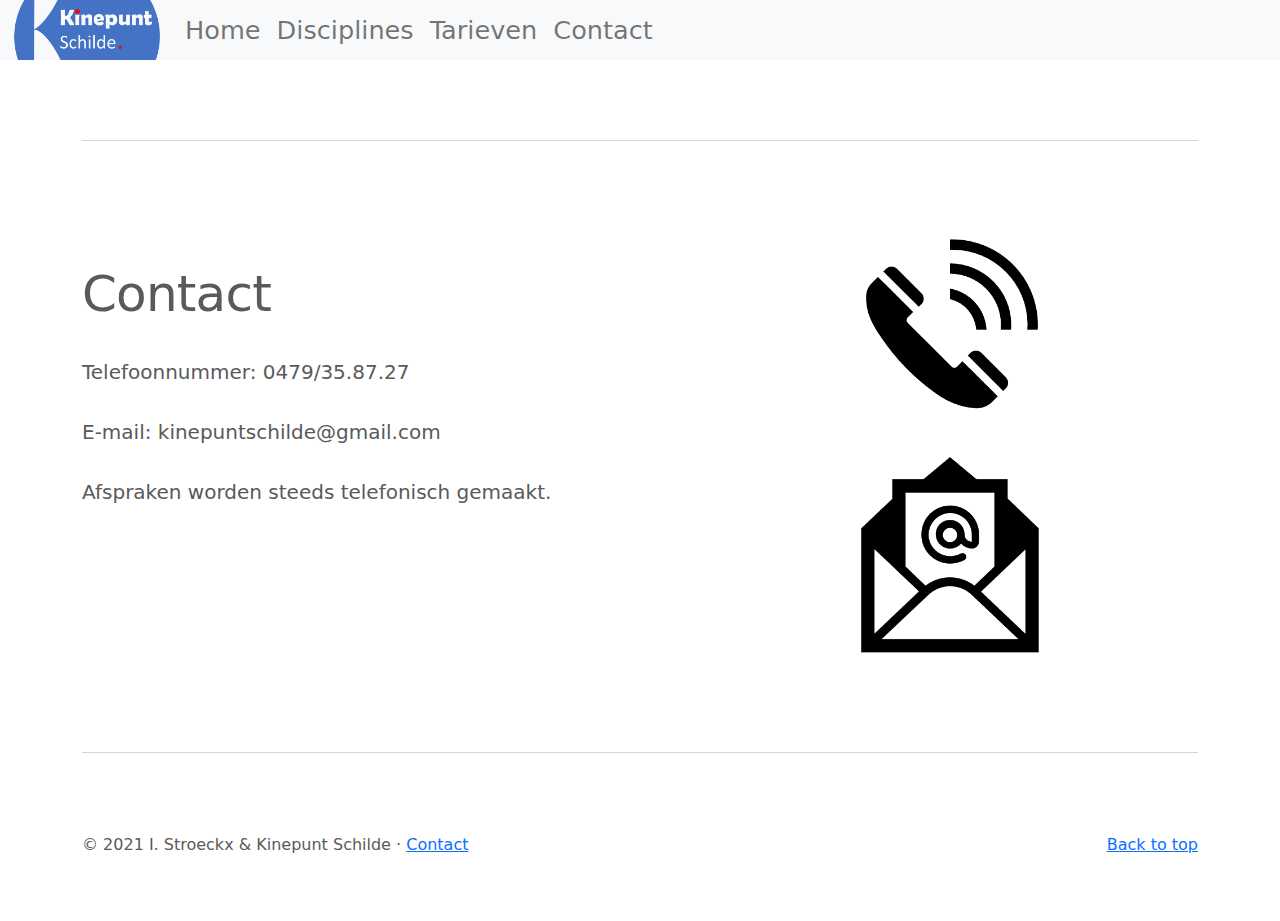
==== contact.html @ fefd492d "ref ./" ====
<!-- Copyright (C) 2021 I. Stroeckx  -->
<!doctype html>
<html lang="en">

<head>
    <meta charset="utf-8">
    <meta name="viewport" content="width=device-width, initial-scale=1">
    <meta name="description" content="Physiotherapy">
    <meta name="author" content="I. Stroeckx">
    <meta name="generator" content="">
    <title>Kinepunt Schilde</title>

    <link href="./assets/css/bootstrap.min.css" rel="stylesheet">
    <link href="./assets/css/carousel.css" rel="stylesheet">
    <style>
        .bd-placeholder-img {
            font-size: 1.125rem;
            text-anchor: middle;
            -webkit-user-select: none;
            -moz-user-select: none;
            user-select: none;
        }

        @media (min-width: 768px) {
            .bd-placeholder-img-lg {
                font-size: 3.5rem;
            }
        }
    </style>
    
</head>

<body style="padding-top: 3.75rem;">

    <header>
        <nav class="navbar navbar-expand-md navbar-light fixed-top bg-light" style="padding-top: 0px;padding-bottom: 0px;">
            <div class="container-fluid">
                <a href="./"><img class="navbar-brand" src="./assets/images/logo3.png" alt="Home" style="width:9.3125rem;height:3.75rem;padding:0;"></a>
                <button class="navbar-toggler" type="button" data-toggle="collapse" data-target="#navbarCollapse"
                    aria-controls="navbarCollapse" aria-expanded="false" aria-label="Toggle navigation">
                    <span class="navbar-toggler-icon"></span>
                </button>
                <div class="collapse navbar-collapse" id="navbarCollapse">
                    <ul class="navbar-nav mr-auto mb-2 mb-md-0">
                        <li class="nav-item active">
                            <a class="nav-link" aria-current="page" href="./" style="font-size: 1.6rem;">Home</a>
                        </li>
                        <li class="nav-item">
                            <a class="nav-link" href="./disciplines.html" style="font-size: 1.6rem;">Disciplines</a>
                        </li>
                        <li class="nav-item">
                            <a class="nav-link" href="./tarieven.html" style="font-size: 1.6rem;">Tarieven</a>
                        </li>
                        <li class="nav-item">
                            <a class="nav-link" href="./contact.html" style="font-size: 1.6rem;">Contact</a>
                        </li>
                    </ul>      
                </div>
            </div>
        </nav>
    </header>

    <main>

        <div class="container marketing">
           

            <hr class="featurette-divider">

            <div class="row featurette">
                <div class="col-md-7">
                    <h2 class="featurette-heading" style= "margin-top: 3rem">Contact <span class="text-muted"></span></h2>
                    <p class="lead">
                        <br>
                        Telefoonnummer: 0479/35.87.27<br>
                        <br> 
                        E-mail: kinepuntschilde@gmail.com<br>
                        <br>
                        Afspraken worden steeds telefonisch gemaakt.<br>
                        <br>            
                      <br>
                        <br>
                                                
                        </p>
                </div>
                <div class="col-md-5">
                    <svg class="bd-placeholder-img bd-placeholder-img-lg featurette-image img-fluid mx-auto" width="500"
                        height="500" xmlns="http://www.w3.org/2000/svg" role="img" aria-label="Vraag: 500x500"
                        preserveAspectRatio="xMidYMid slice" focusable="false">
                        <title>Contact</title>
                        <image href="./assets/images/contact.png" height="100%" width="100%"/>
                      
                    </svg>

                </div>
            </div>

            <hr class="featurette-divider">

        </div><!-- /.container -->

        <footer class="container">
            <p class="float-right"><a href="#">Back to top</a></p>
            <p>&copy; 2021 I. Stroeckx & Kinepunt Schilde &middot; <a href="./contact.html">Contact</a></p>
        </footer>
    </main>


    <script src="./assets/js/bootstrap.bundle.min.js"></script>


</body>

</html>
---- assets/css/carousel.css ----
/* GLOBAL STYLES
-------------------------------------------------- */

/* Padding below the footer and lighter body text */

body {
  padding-top: 3rem;
  padding-bottom: 3rem;
  color: #5a5a5a;
}

/* CUSTOMIZE THE CAROUSEL
-------------------------------------------------- */

/* Carousel base class */

.carousel {
  margin-bottom: 4rem;
}

/* Since positioning the image, we need to help out the caption */

.carousel-caption {
  bottom: 3rem;
  z-index: 10;
}

/* Declare heights because of positioning of img element */

.carousel-item {
  height: 21rem;
}

.carousel-item>img {
  position: absolute;
  top: 0;
  left: 0;
  min-width: 100%;
  height: 21rem;
}

/* MARKETING CONTENT
-------------------------------------------------- */

/* Center align the text within the three columns below the carousel */

.marketing .col-lg-4 {
  margin-bottom: 1.5rem;
  text-align: center;
}

.marketing h2 {
  font-weight: 400;
}

.marketing .col-lg-4 p {
  margin-right: .75rem;
  margin-left: .75rem;
}

/* Featurettes
------------------------- */

.featurette-divider {
  margin: 5rem 0;
  /* Space out the Bootstrap <hr> more */
}

/* Thin out the marketing headings */

.featurette-heading {
  font-weight: 300;
  line-height: 1;
  letter-spacing: -.05rem;
}

/* RESPONSIVE CSS
-------------------------------------------------- */

@media (min-width: 40em) {
  /* Bump up size of carousel content */
  .carousel-caption p {
    margin-bottom: 1.25rem;
    font-size: 1.25rem;
    line-height: 1.4;
  }
  .featurette-heading {
    font-size: 50px;
  }
}

@media (min-width: 62em) {
  .featurette-heading {
    margin-top: 7rem;
  }
}
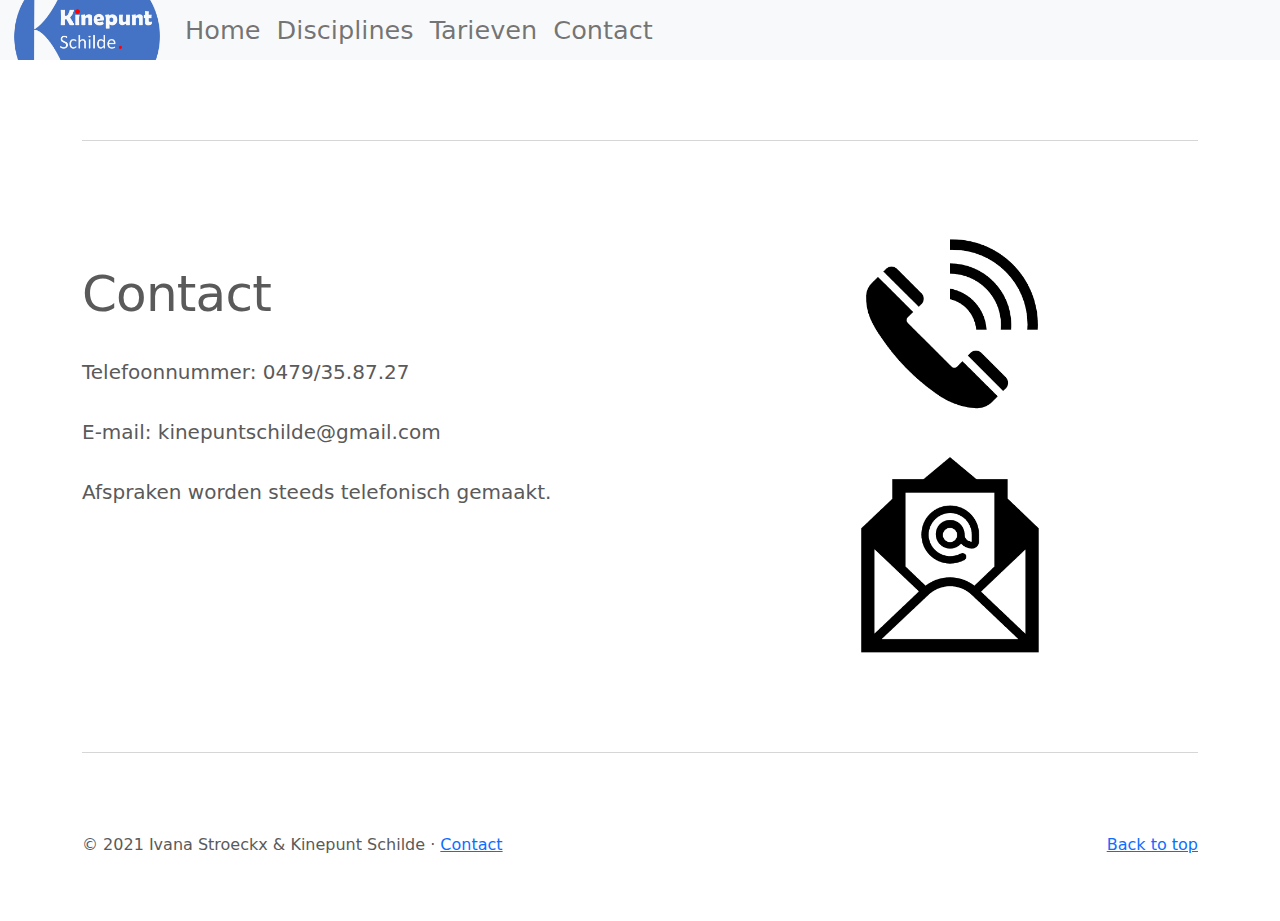
==== commit 06708302: "robot" ====
--- a/contact.html
+++ b/contact.html
@@ -5,10 +5,11 @@
 <head>
     <meta charset="utf-8">
     <meta name="viewport" content="width=device-width, initial-scale=1">
-    <meta name="description" content="Physiotherapy">
-    <meta name="author" content="I. Stroeckx">
+    <meta name="description" content="Kinepunt Schilde Contact">
+    <meta name="Keywords" content="kinesist,kine,kinesitherapie,kinesitherapeut,Schilde,Gravenwezel,revalidatie,contact,'s Gravenwezel">    
+    <meta name="author" content="Ivana Stroeckx">
     <meta name="generator" content="">
-    <title>Kinepunt Schilde</title>
+    <title>Kinepunt Schilde Contact en Telefoonnummer</title>
 
     <link href="./assets/css/bootstrap.min.css" rel="stylesheet">
     <link href="./assets/css/carousel.css" rel="stylesheet">
@@ -101,7 +102,7 @@
 
         <footer class="container">
             <p class="float-right"><a href="#">Back to top</a></p>
-            <p>&copy; 2021 I. Stroeckx & Kinepunt Schilde &middot; <a href="./contact.html">Contact</a></p>
+            <p>&copy; 2021 Ivana Stroeckx & Kinepunt Schilde &middot; <a href="./contact.html">Contact</a></p>
         </footer>
     </main>
 
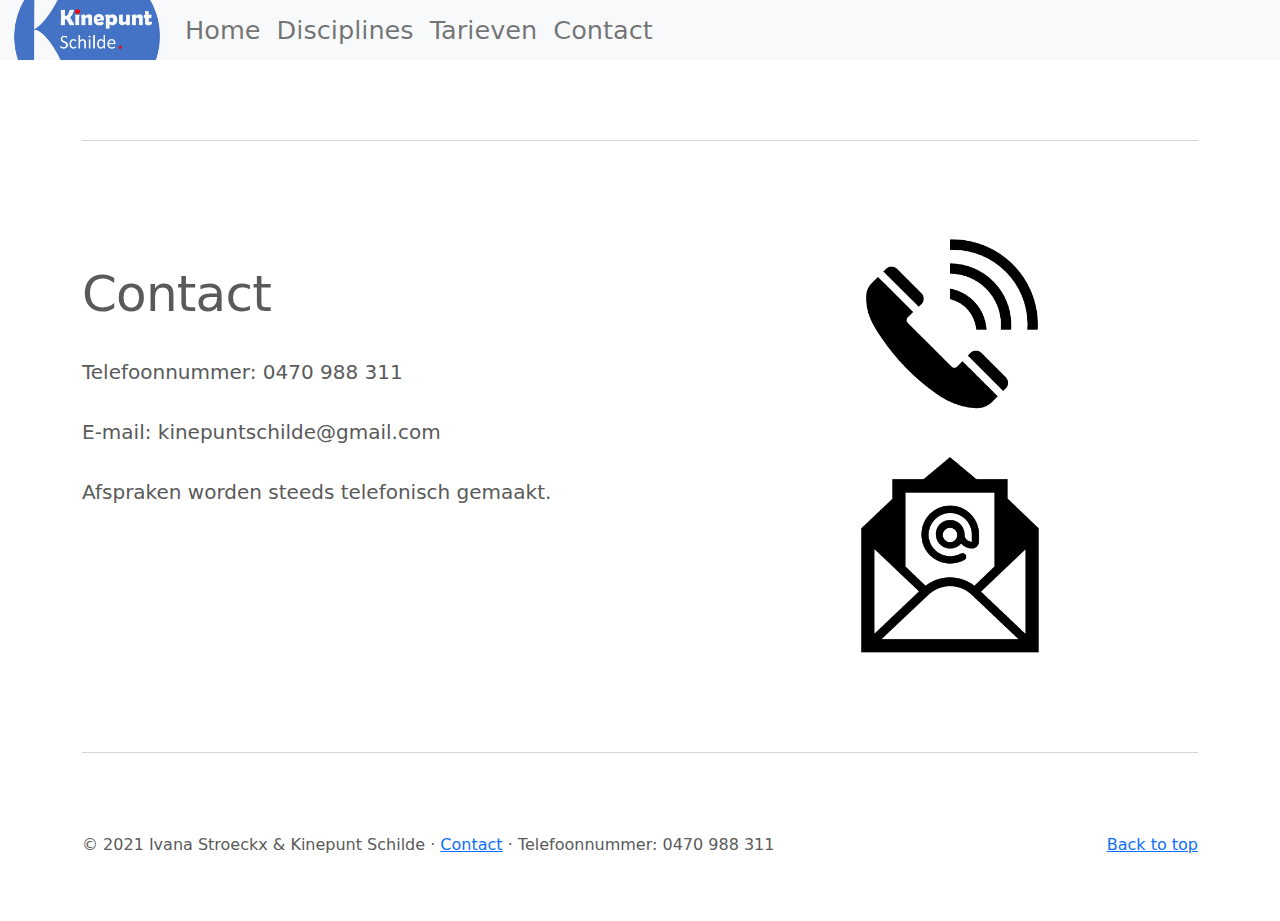
==== commit bde05aa5: "contact" ====
--- a/contact.html
+++ b/contact.html
@@ -73,7 +73,7 @@
                     <h2 class="featurette-heading" style= "margin-top: 3rem">Contact <span class="text-muted"></span></h2>
                     <p class="lead">
                         <br>
-                        Telefoonnummer: 0479/35.87.27<br>
+                        Telefoonnummer: 0470 988 311<br>
                         <br> 
                         E-mail: kinepuntschilde@gmail.com<br>
                         <br>
@@ -102,7 +102,7 @@
 
         <footer class="container">
             <p class="float-right"><a href="#">Back to top</a></p>
-            <p>&copy; 2021 Ivana Stroeckx & Kinepunt Schilde &middot; <a href="./contact.html">Contact</a></p>
+            <p>&copy; 2021 Ivana Stroeckx & Kinepunt Schilde &middot; <a href="./contact.html">Contact</a> &middot; Telefoonnummer: 0470 988 311 </p>
         </footer>
     </main>
 
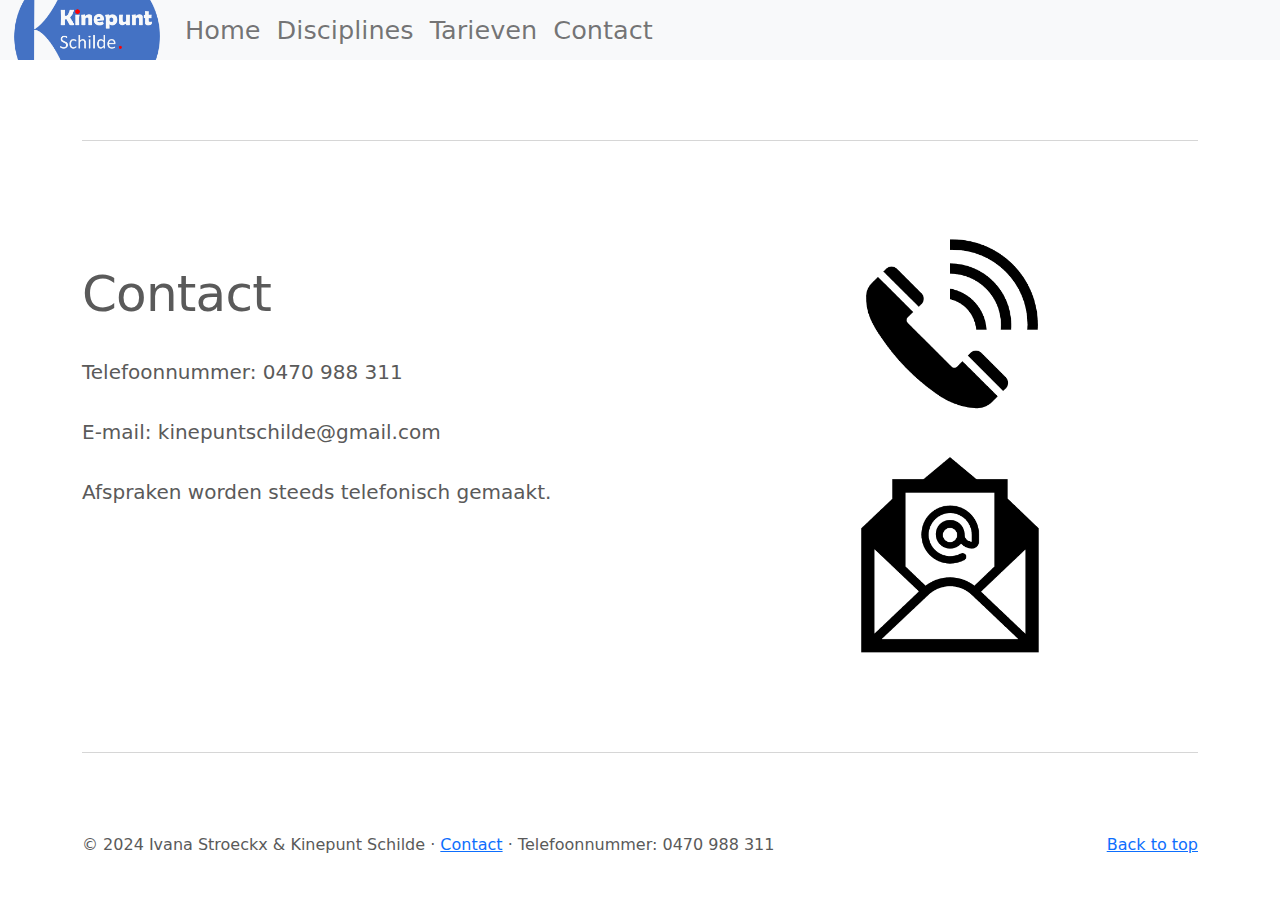
==== commit 11cb0dbd: "update" ====
--- a/contact.html
+++ b/contact.html
@@ -102,7 +102,7 @@
 
         <footer class="container">
             <p class="float-right"><a href="#">Back to top</a></p>
-            <p>&copy; 2021 Ivana Stroeckx & Kinepunt Schilde &middot; <a href="./contact.html">Contact</a> &middot; Telefoonnummer: 0470 988 311 </p>
+            <p>&copy; 2024 Ivana Stroeckx & Kinepunt Schilde &middot; <a href="./contact.html">Contact</a> &middot; Telefoonnummer: 0470 988 311 </p>
         </footer>
     </main>
 
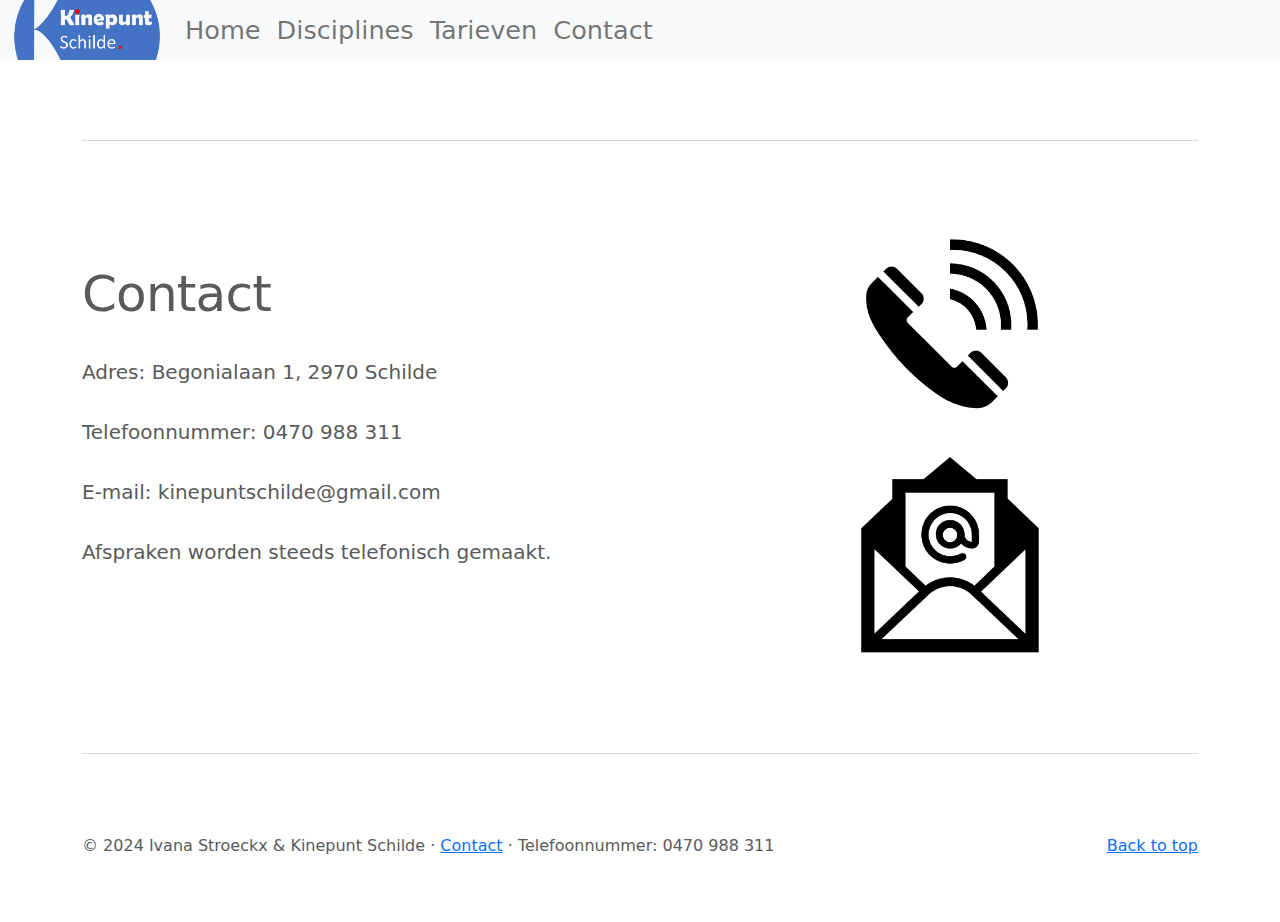
==== commit cb09ba18: "update adres" ====
--- a/contact.html
+++ b/contact.html
@@ -73,6 +73,8 @@
                     <h2 class="featurette-heading" style= "margin-top: 3rem">Contact <span class="text-muted"></span></h2>
                     <p class="lead">
                         <br>
+                        Adres: Begonialaan 1, 2970 Schilde<br>
+                        <br>
                         Telefoonnummer: 0470 988 311<br>
                         <br> 
                         E-mail: kinepuntschilde@gmail.com<br>
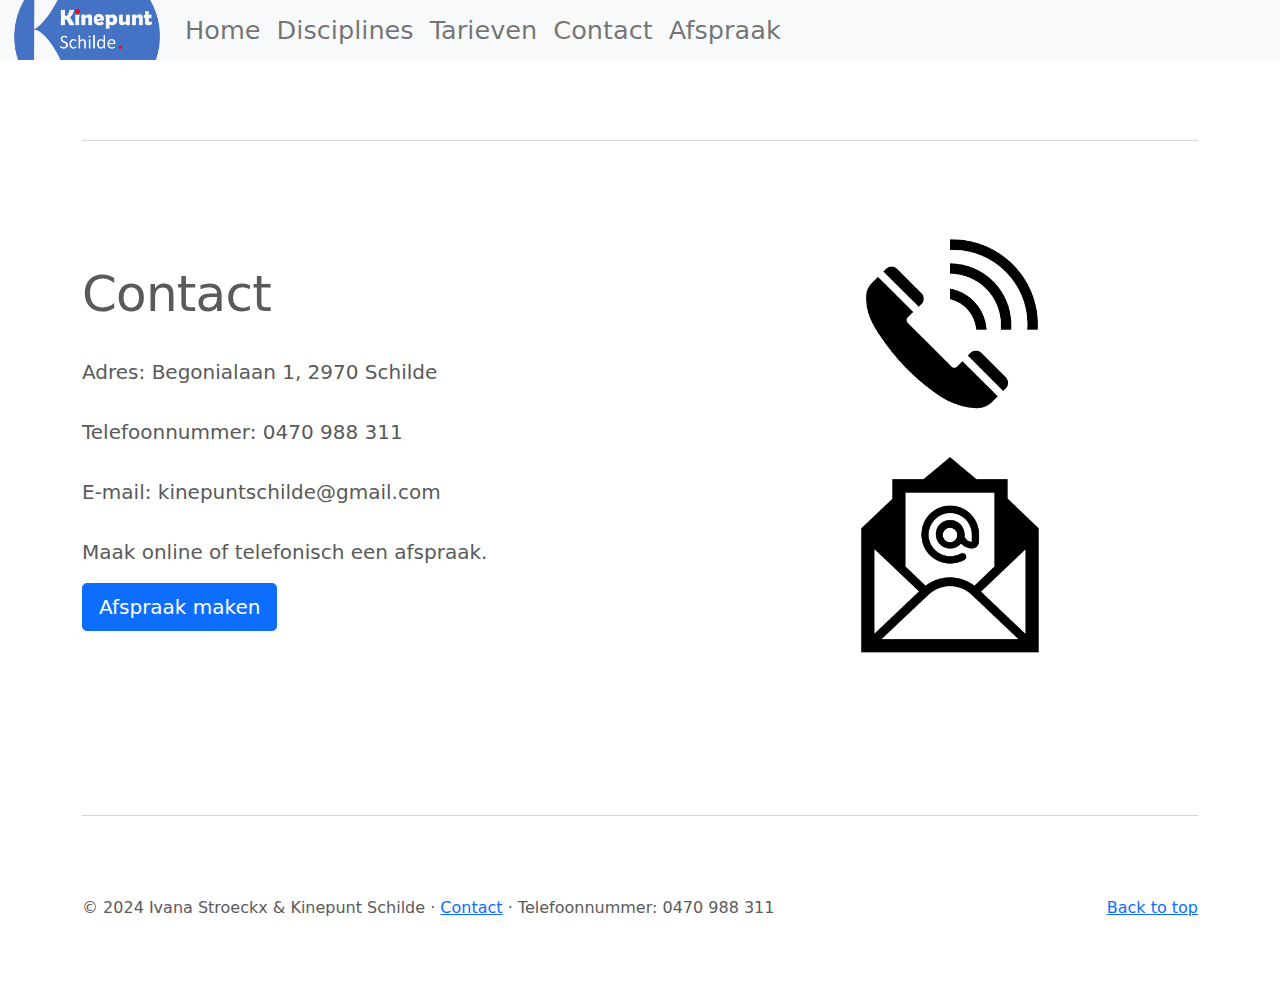
==== commit 6f144dc2: "Afspraken toevoegen" ====
--- a/contact.html
+++ b/contact.html
@@ -1,4 +1,4 @@
-<!-- Copyright (C) 2021 I. Stroeckx  -->
+<!-- Copyright (C) I. Stroeckx  -->
 <!doctype html>
 <html lang="en">
 
@@ -55,6 +55,9 @@
                         <li class="nav-item">
                             <a class="nav-link" href="./contact.html" style="font-size: 1.6rem;">Contact</a>
                         </li>
+                        <li class="nav-item">
+                            <a class="nav-link" href="https://altagenda.crossuite.com/kinepuntschilde/" style="font-size: 1.6rem;">Afspraak</a>
+                        </li>
                     </ul>      
                 </div>
             </div>
@@ -64,10 +67,7 @@
     <main>
 
         <div class="container marketing">
-           
-
             <hr class="featurette-divider">
-
             <div class="row featurette">
                 <div class="col-md-7">
                     <h2 class="featurette-heading" style= "margin-top: 3rem">Contact <span class="text-muted"></span></h2>
@@ -79,29 +79,24 @@
                         <br> 
                         E-mail: kinepuntschilde@gmail.com<br>
                         <br>
-                        Afspraken worden steeds telefonisch gemaakt.<br>
+                        Maak online of telefonisch een afspraak.
+                        <p><a class="btn btn-lg btn-primary" href="https://altagenda.crossuite.com/kinepuntschilde/" role="button">Afspraak maken</a></p>
                         <br>            
-                      <br>
                         <br>
-                                                
-                        </p>
+                        <br>                                                
+                    </p>
                 </div>
                 <div class="col-md-5">
                     <svg class="bd-placeholder-img bd-placeholder-img-lg featurette-image img-fluid mx-auto" width="500"
                         height="500" xmlns="http://www.w3.org/2000/svg" role="img" aria-label="Vraag: 500x500"
                         preserveAspectRatio="xMidYMid slice" focusable="false">
                         <title>Contact</title>
-                        <image href="./assets/images/contact.png" height="100%" width="100%"/>
-                      
+                        <image href="./assets/images/contact.png" height="100%" width="100%"/>                      
                     </svg>
-
                 </div>
             </div>
-
             <hr class="featurette-divider">
-
-        </div><!-- /.container -->
-
+        </div>
         <footer class="container">
             <p class="float-right"><a href="#">Back to top</a></p>
             <p>&copy; 2024 Ivana Stroeckx & Kinepunt Schilde &middot; <a href="./contact.html">Contact</a> &middot; Telefoonnummer: 0470 988 311 </p>
@@ -111,7 +106,5 @@
 
     <script src="./assets/js/bootstrap.bundle.min.js"></script>
 
-
 </body>
-
 </html>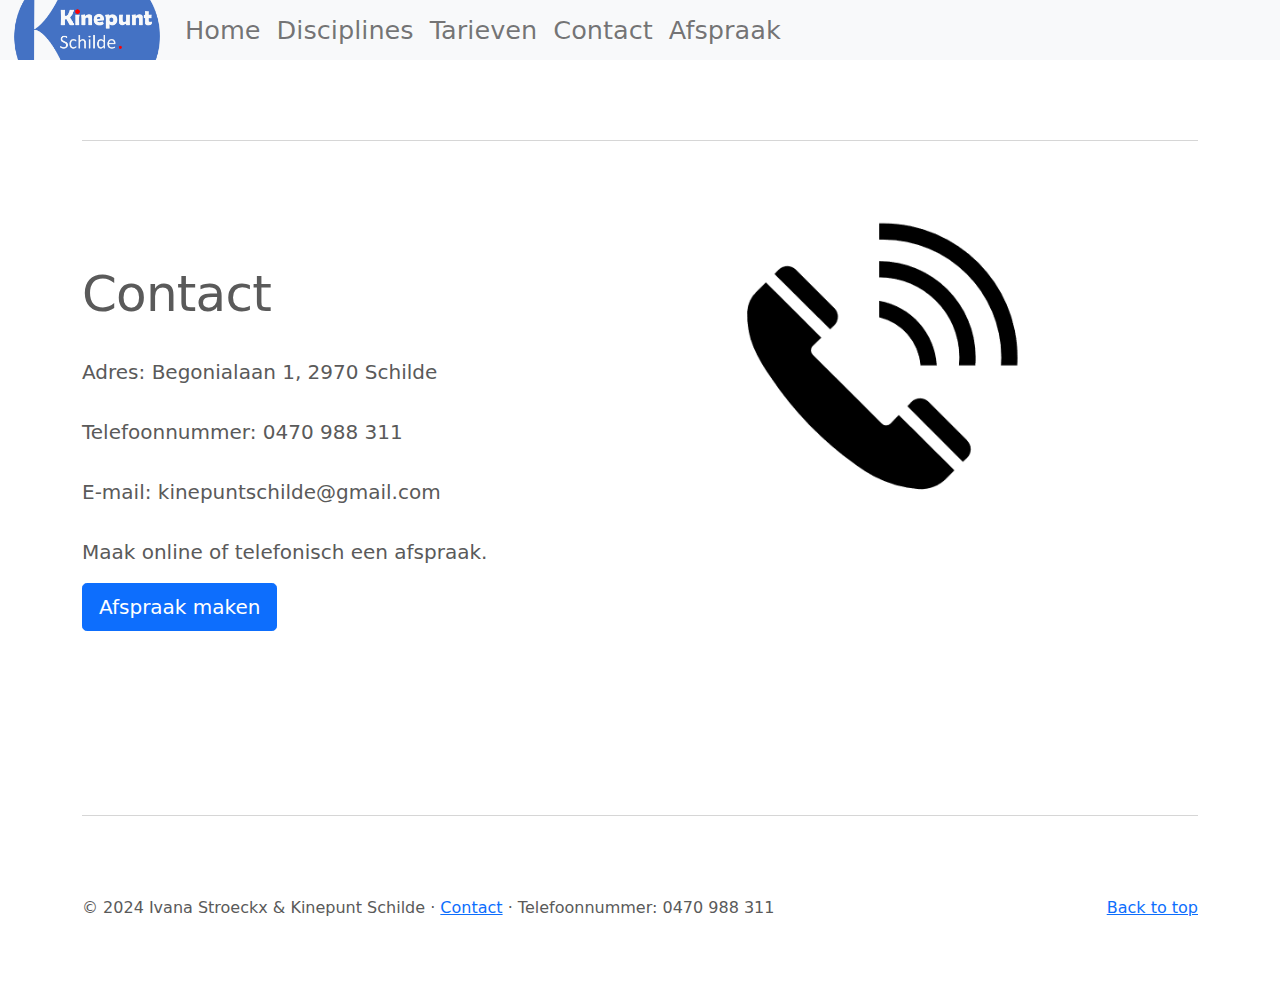
==== commit b457f93b: "image adjustment" ====
--- a/contact.html
+++ b/contact.html
@@ -91,7 +91,7 @@
                         height="500" xmlns="http://www.w3.org/2000/svg" role="img" aria-label="Vraag: 500x500"
                         preserveAspectRatio="xMidYMid slice" focusable="false">
                         <title>Contact</title>
-                        <image href="./assets/images/contact.png" height="100%" width="100%"/>                      
+                        <image href="./assets/images/contact.png" height="60%" width="60%"/>                      
                     </svg>
                 </div>
             </div>
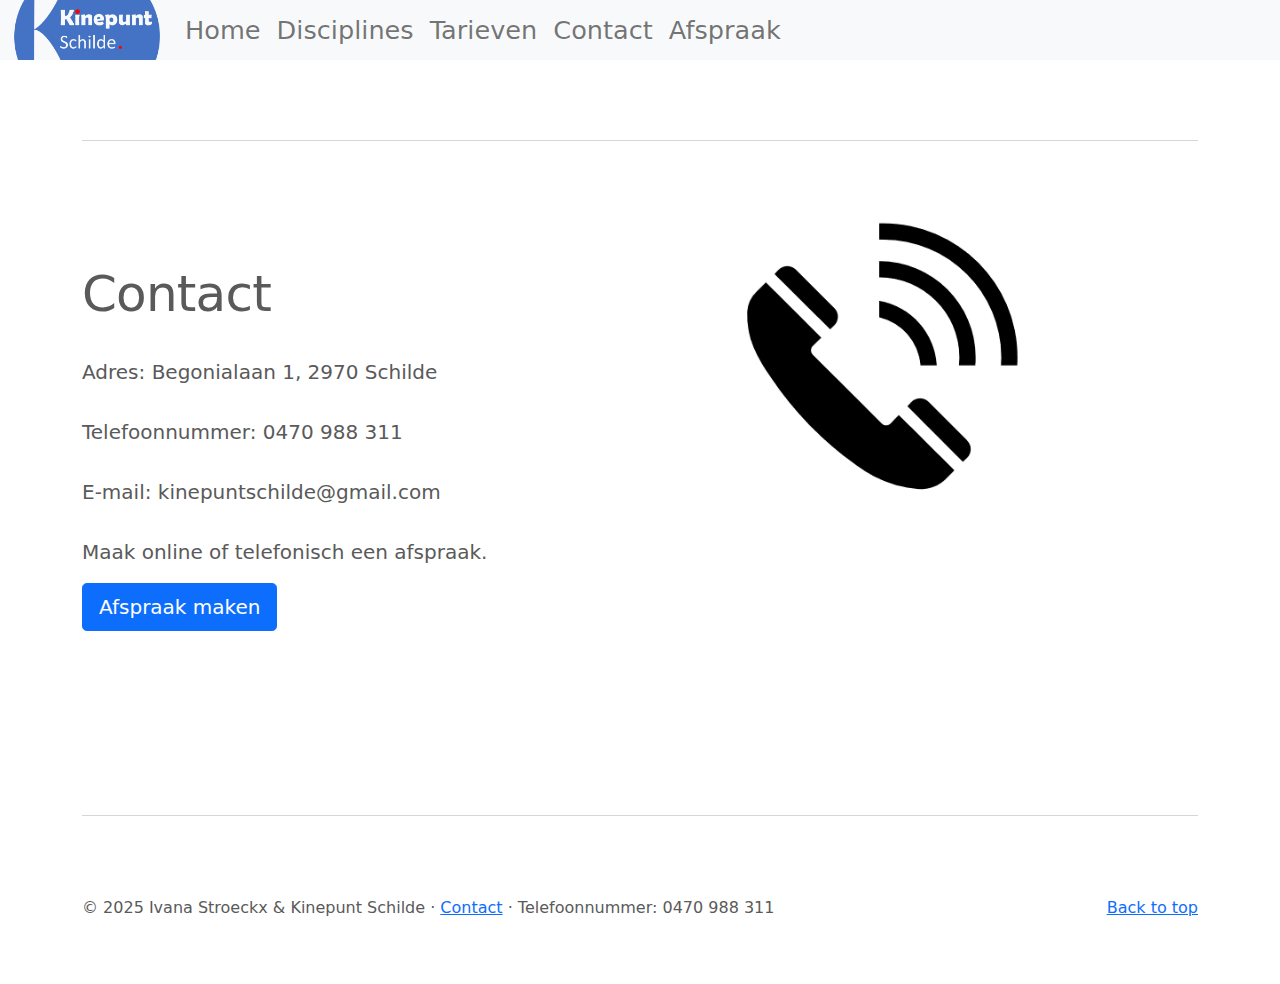
==== commit 4c30689c: "Update 2025" ====
--- a/contact.html
+++ b/contact.html
@@ -99,7 +99,7 @@
         </div>
         <footer class="container">
             <p class="float-right"><a href="#">Back to top</a></p>
-            <p>&copy; 2024 Ivana Stroeckx & Kinepunt Schilde &middot; <a href="./contact.html">Contact</a> &middot; Telefoonnummer: 0470 988 311 </p>
+            <p>&copy; 2025 Ivana Stroeckx & Kinepunt Schilde &middot; <a href="./contact.html">Contact</a> &middot; Telefoonnummer: 0470 988 311 </p>
         </footer>
     </main>
 
